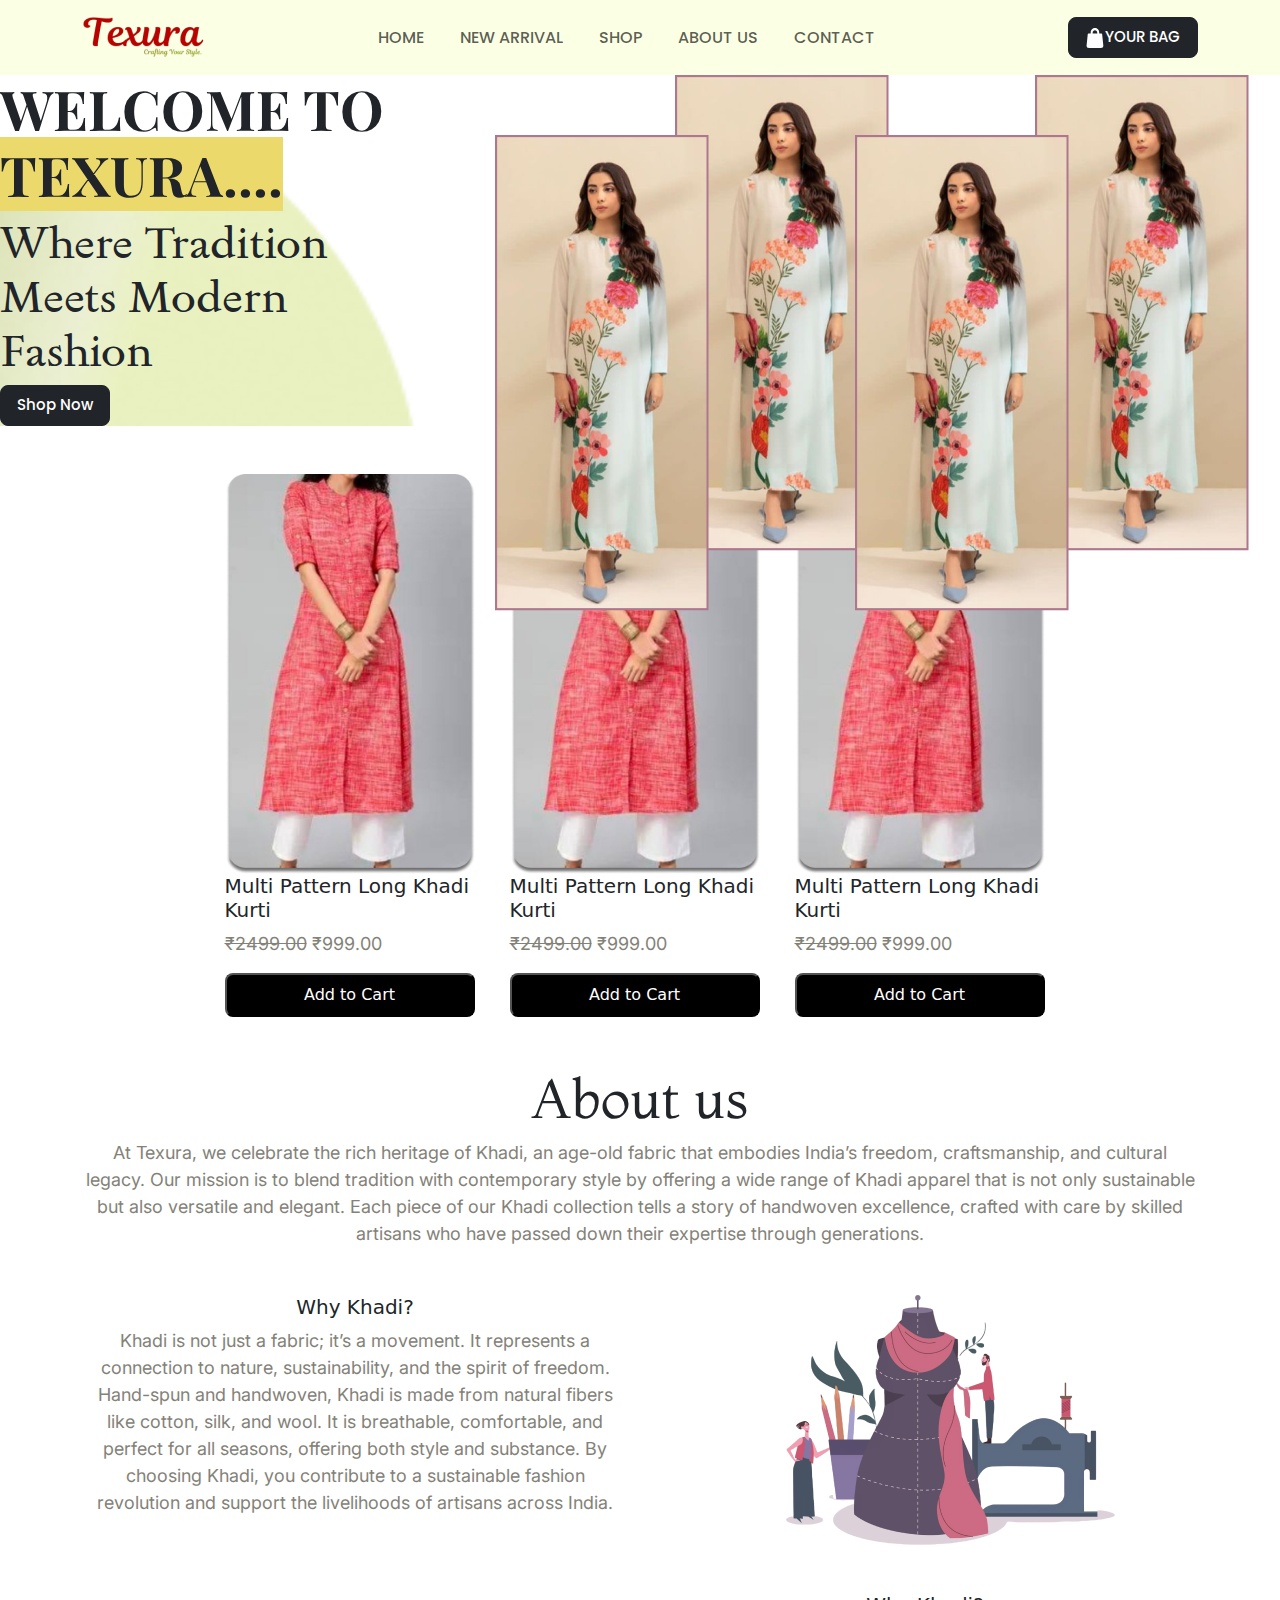
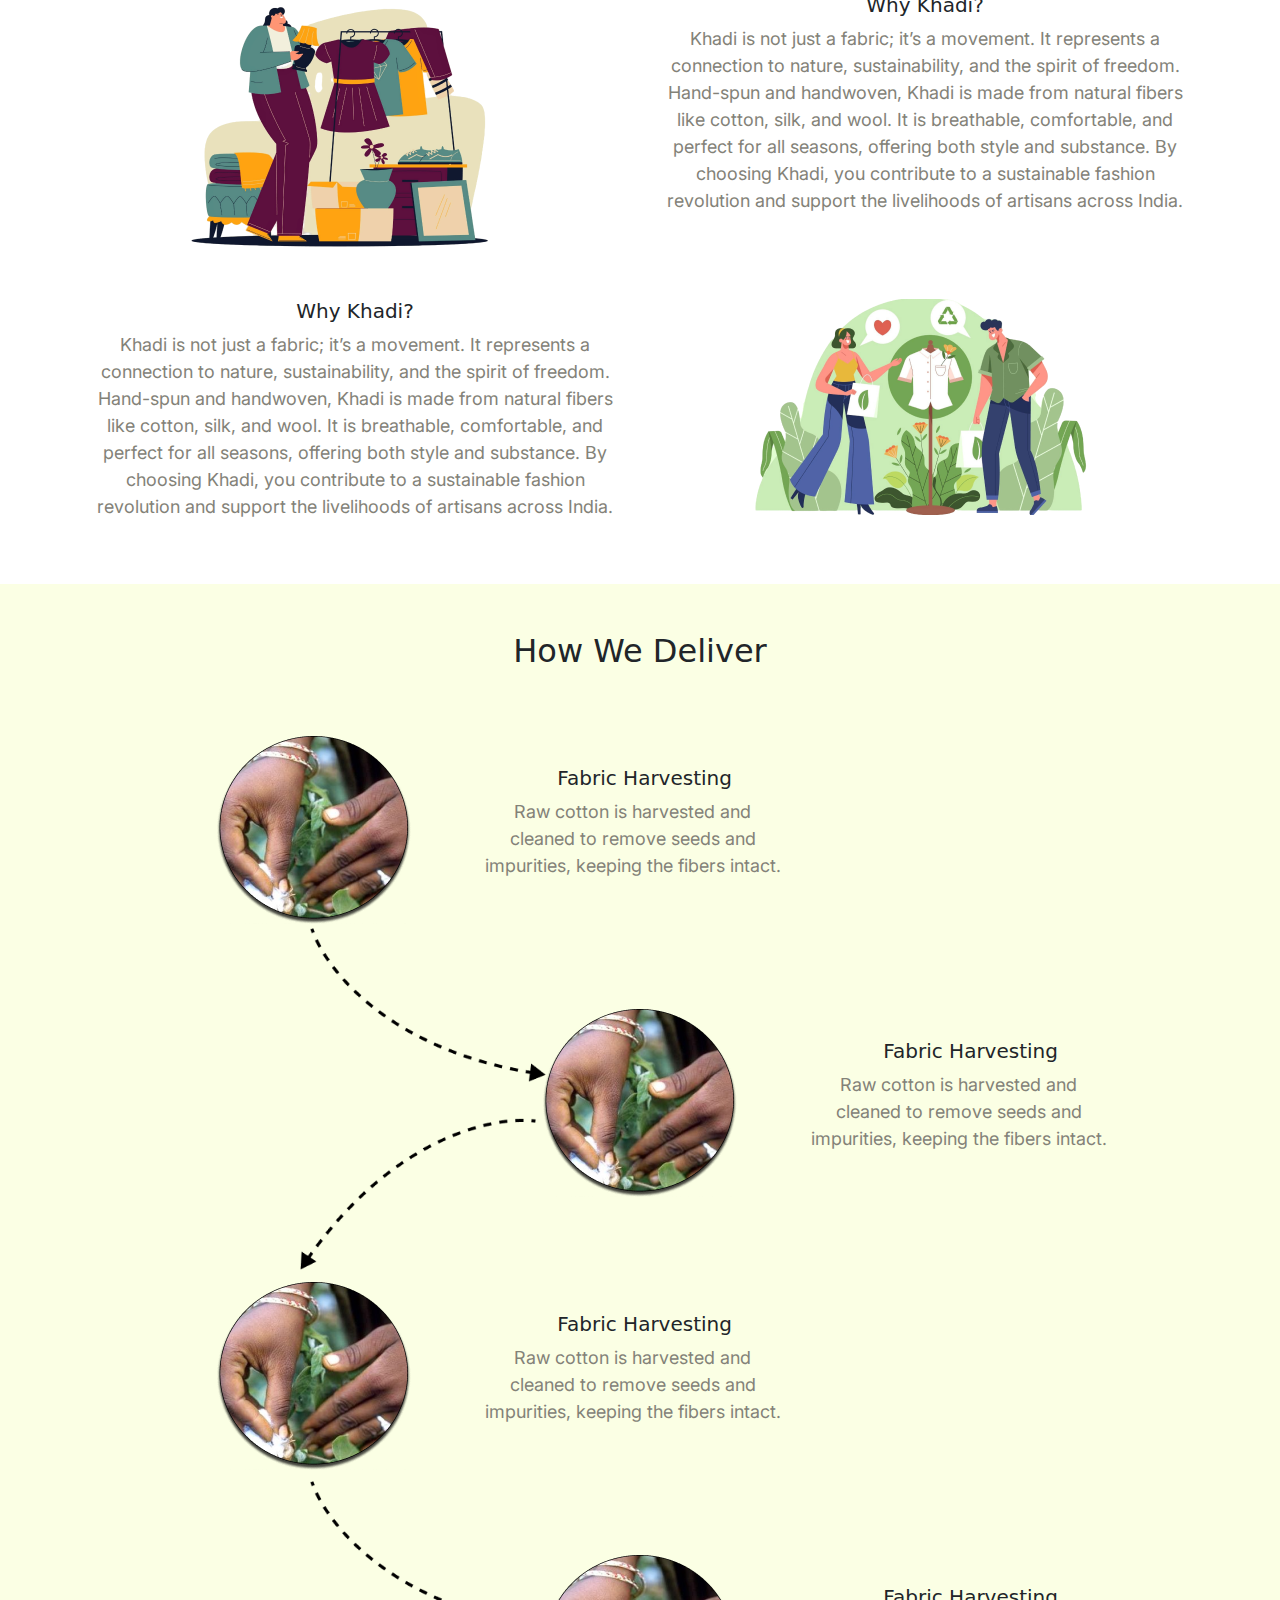
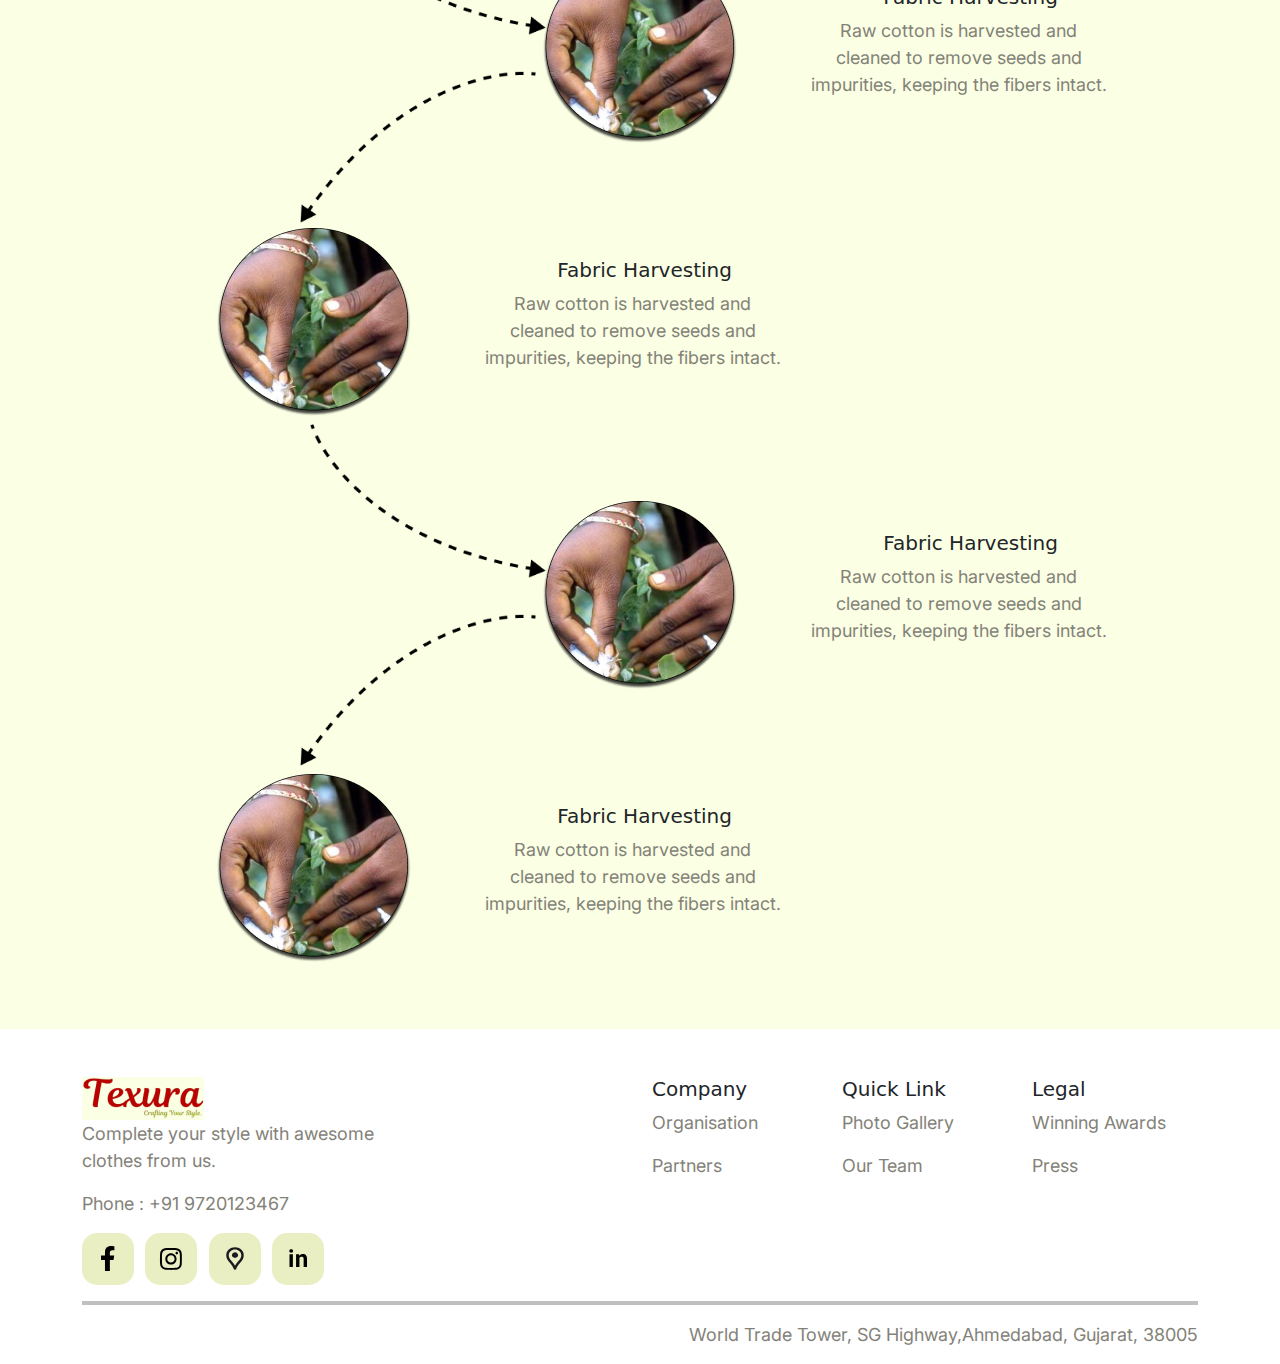
==== index.html @ 541ff69c "frontend design complete not responsive" ====
<!DOCTYPE html>
<html lang="en">
<head>
    <meta charset="UTF-8">
    <meta name="viewport" content="width=x, initial-scale=1.0">
    <title>Texura</title>
    
    <link href="https://cdn.jsdelivr.net/npm/bootstrap@5.3.3/dist/css/bootstrap.min.css" rel="stylesheet" integrity="sha384-QWTKZyjpPEjISv5WaRU9OFeRpok6YctnYmDr5pNlyT2bRjXh0JMhjY6hW+ALEwIH" crossorigin="anonymous">
    <link rel="stylesheet" href="css/style.css">
</head>
<body>
    <!-- Header -->
<div class="banner">
    <nav class="navbar navbar-expand-lg py-3">
        <div class="container">
          <a href="/">
            <img src="img/logo.png"/>
            </a>
          <button class="navbar-toggler" type="button" data-bs-toggle="collapse" data-bs-target="#navbarSupportedContent" aria-controls="navbarSupportedContent" aria-expanded="false" aria-label="Toggle navigation">
            <span class="navbar-toggler-icon"></span>
          </button>
          <div class="collapse navbar-collapse" id="navbarSupportedContent">
            <ul class="navbar-nav ms-auto">
              <li class="nav-item">
                <a class="nav-link rounded-5" aria-current="page" href="homepage.html">HOME</a>
              </li>
              <li class="nav-item">
                  <a class="nav-link " aria-current="page" href="newArrival.html">NEW ARRIVAL</a></li>
              <li class="nav-item">
                <a class="nav-link " aria-current="page" href="shop.html">SHOP</a></li>
                <li class="nav-item">
                    <a class="nav-link " aria-current="page" href="#about_html">ABOUT US</a>
                  </li>
                  <li class="nav-item">
                    <a class="nav-link" aria-current="page" href="#contact__section">CONTACT</a>
                  </li>
                  
            </ul> 
            <ul class="navbar-nav ms-auto mb-2 mb-lg-0"> 
                  <a type="button" class="btn btn-lg btn-dark" href="cart.html"> <svg width="20" height="20" viewBox="0 0 31 36" fill="none" xmlns="http://www.w3.org/2000/svg">
                      <path fill-rule="evenodd" clip-rule="evenodd" d="M12.4878 5.17515C13.2614 4.33124 14.3106 3.85714 15.4047 3.85714C16.4987 3.85714 17.5479 4.33124 18.3215 5.17515C19.0951 6.01907 19.5297 7.16367 19.5297 8.35714V10.0616H11.2797V8.35714C11.2797 7.16367 11.7143 6.01907 12.4878 5.17515ZM7.74395 10.0616V8.35714C7.74395 6.1407 8.55106 4.01503 9.98772 2.44775C11.4244 0.880483 13.3729 0 15.4047 0C17.4364 0 19.3849 0.880483 20.8216 2.44775C22.2583 4.01503 23.0654 6.1407 23.0654 8.35714V10.0616H27.1904C27.7908 10.0616 28.2952 10.5539 28.3617 11.2048L30.3584 30.735C30.3638 30.7877 30.3712 30.8487 30.3792 30.9171C30.4291 31.3354 30.5116 32.0253 30.3841 32.6906C30.1147 34.0964 29.1322 35.2504 27.8551 35.6377C27.2791 35.8123 26.624 35.7927 26.2252 35.7807C26.1417 35.7781 26.0696 35.7758 26.0119 35.7758H4.79752C4.73961 35.7758 4.66748 35.7781 4.58418 35.7807C4.1853 35.7927 3.53037 35.8123 2.95412 35.6377C1.67719 35.2504 0.694517 34.0966 0.425166 32.6906C0.297715 32.0253 0.380097 31.3354 0.430045 30.9171C0.438201 30.8487 0.445508 30.7877 0.450882 30.735L2.44764 11.2048C2.51418 10.5539 3.01859 10.0616 3.61895 10.0616H7.74395Z" fill="white"/>
                      </svg>YOUR BAG</a></ul>         
          </div>
         
        </div>
      </nav>

     <!-- Homepage -->
      <div class="">
       <div class="row">
        <div class="col-4 circle">
            <h1><span class=""><span class="span1">WELCOME </span> TO</span>
                <span class="span2">TEXURA....</span></h1>   
            <h3>Where Tradition Meets Modern Fashion</h3> 
            <a type="button" class="btn btn-lg btn-dark" href="">Shop Now</a>
            </div>
            <div class="col-7">
                <div class="position-relative home">
                    <div class="position-absolute image1">
                        <img src="img/home.png">
                    </div>
                    <div class="position-absolute image2">
                        <img src="img/home.png">
                    </div>
                    <div class="position-absolute image3">
                        <img src="img/home.png">
        
                    </div>
                    <div class="position-absolute image4">
                        <img src="img/home.png">
                    </div>
                </div>

            </div>
       </div>
            
       
       
      </div>


<!-- carousel -->
<div class="container mt-5">
    <div class="row justify-content-center">
        <div class="col-3">
            <img class="product_image" src="img/Rectangle 20.png">
            <h5>Multi Pattern Long Khadi Kurti</h5>
            <p><del>₹2499.00</del>  ₹999.00</p>
            <button class="button rounded-3 py-2">Add to Cart</button>
        </div>
        <div class="col-3 ">
            <img class="product_image" src="img/Rectangle 20.png">
            <h5>Multi Pattern Long Khadi Kurti</h5>
            <p><del>₹2499.00</del>  ₹999.00</p>
            <button class="button rounded-3 py-2">Add to Cart</button>
        </div>
        <div class="col-3">
            <img class="product_image" src="img/Rectangle 20.png">
            <h5>Multi Pattern Long Khadi Kurti</h5>
            <p><del>₹2499.00</del>  ₹999.00</p>
            <button class="button rounded-3 py-2">Add to Cart</button>
        </div>
    </div>
</div>
<!-- About us -->
<div class="container mt-5" id="about_html">
  <div class="about">
   <h2 class="text-center">About us</h2>
   <p class="text-center">At Texura, we celebrate the rich heritage of Khadi, an age-old fabric that embodies India’s freedom, craftsmanship, and cultural legacy. Our mission is to blend tradition with contemporary style by offering a wide range of Khadi apparel that is not only sustainable but also versatile and elegant. Each piece of our Khadi collection tells a story of handwoven excellence, crafted with care by skilled artisans who have passed down their expertise through generations.</p>
  </div>
  <div class="row mt-5">
   <div class="col-6">
     <h5 class="text-center">Why Khadi?</h5>
     <p class="text-center">Khadi is not just a fabric; it’s a movement. It represents a connection to nature, sustainability, and the spirit of freedom. Hand-spun and handwoven, Khadi is made from natural fibers like cotton, silk, and wool. It is breathable, comfortable, and perfect for all seasons, offering both style and substance. By choosing Khadi, you contribute to a sustainable fashion revolution and support the livelihoods of artisans across India.</p>
   </div>
   <div class="col-6 text-center">
     <img src="img/why_khadi.png">
   </div>
  </div>
  <div class="row mt-5">
   <div class="col-6 text-center">
     <img src="img/our_fabrics.png">
   </div>
   <div class="col-6">
     <h5 class="text-center">Why Khadi?</h5>
     <p class="text-center">Khadi is not just a fabric; it’s a movement. It represents a connection to nature, sustainability, and the spirit of freedom. Hand-spun and handwoven, Khadi is made from natural fibers like cotton, silk, and wool. It is breathable, comfortable, and perfect for all seasons, offering both style and substance. By choosing Khadi, you contribute to a sustainable fashion revolution and support the livelihoods of artisans across India.</p>
   </div>
  </div>
  <div class="row mt-5">
   <div class="col-6">
     <h5 class="text-center">Why Khadi?</h5>
     <p class="text-center">Khadi is not just a fabric; it’s a movement. It represents a connection to nature, sustainability, and the spirit of freedom. Hand-spun and handwoven, Khadi is made from natural fibers like cotton, silk, and wool. It is breathable, comfortable, and perfect for all seasons, offering both style and substance. By choosing Khadi, you contribute to a sustainable fashion revolution and support the livelihoods of artisans across India.</p>
   </div>
   <div class="col-6 text-center">
     <img src="img/commitment.png">
   </div>
  </div>
</div>

<!-- How We Deliver -->
 <div class=" mt-5 text-center deliver">
    <h2 class="text-center pt-5">How We Deliver</h2>
    <div class="">
    
    <div class="row justify-content-center mt-5 position-relative arrow">
      <img src="img/arrow1.png" class="position-absolute arrow1">
      <img src="img/arrow2.png" class="position-absolute arrow2">

        <div class="col-4 align-content-center text-end">
            <img src="img/harvesting.png">
        </div>
        <div class="col-8 align-content-center">
            <div class="p-5 fabric">
            <h5>Fabric Harvesting</h5>
            <p>Raw cotton is harvested and cleaned to remove seeds and impurities, keeping the fibers intact.</p>
        </div>
        </div>
    </div>
    <div class="row justify-content-center  mt-5 position-relative weaving_arrow">
      <img src="img/arrow1.png" class="position-absolute arrow3">
      <img src="img/arrow2.png" class="position-absolute arrow4">
        <div class="col-7 text-end align-content-center">
            <img src="img/harvesting.png">
        </div>
        <div class="col-5 align-content-center">
            <div class="p-5 fabric">
                <h5>Fabric Harvesting</h5>
                <p>Raw cotton is harvested and cleaned to remove seeds and impurities, keeping the fibers intact.</p>
            </div>
        </div>
    </div>
    <div class="row justify-content-center  mt-5 position-relative arrow tailoring">
      <img src="img/arrow1.png" class="position-absolute arrow5">
      <img src="img/arrow2.png" class="position-absolute arrow6">
        <div class="col-4 align-content-center text-end">
            <img src="img/harvesting.png">
        </div>
        <div class="col-8 align-content-center">
            <div class="p-5 fabric">
                <h5>Fabric Harvesting</h5>
                <p>Raw cotton is harvested and cleaned to remove seeds and impurities, keeping the fibers intact.</p>
            </div>
        </div>
    </div> 
    <div class="row justify-content-center  mt-5">
        <div class="col-7 text-end align-content-center">
            <img src="img/harvesting.png">
        </div>
        <div class="col-5 align-content-center">
            <div class="p-5 fabric">
                <h5>Fabric Harvesting</h5>
                <p>Raw cotton is harvested and cleaned to remove seeds and impurities, keeping the fibers intact.</p>
            </div>
        </div>
    </div>
    <div class="row justify-content-center  mt-5">
        <div class="col-4 align-content-center text-end">
            <img src="img/harvesting.png">
        </div>
        <div class="col-8 align-content-center">
            <div class="p-5 fabric">
                <h5>Fabric Harvesting</h5>
                <p>Raw cotton is harvested and cleaned to remove seeds and impurities, keeping the fibers intact.</p>
            </div>
        </div>
    </div>
    <div class="row justify-content-center  mt-5">
        <div class="col-7 text-end align-content-center">
            <img src="img/harvesting.png">
        </div>
        <div class="col-5 align-content-center">
            <div class="p-5 fabric">
                <h5>Fabric Harvesting</h5>
                <p>Raw cotton is harvested and cleaned to remove seeds and impurities, keeping the fibers intact.</p>
            </div>
        </div>
    </div>
    <div class="row justify-content-center  mt-5 pb-5">
        <div class="col-4 align-content-center text-end">
            <img src="img/harvesting.png">
        </div>
        <div class="col-8 align-content-center">
            <div class="p-5 fabric">
                <h5>Fabric Harvesting</h5>
                <p>Raw cotton is harvested and cleaned to remove seeds and impurities, keeping the fibers intact.</p>
            </div>
        </div>
    </div>
    </div>
 </div>

 <!-- footer -->
  <div class="container mt-5" id="contact__section">
    <div class="row">
        <div class="col-4">
            <img src="img/logo.png">
            <p>Complete your style with awesome clothes from us.</p>
            <p>Phone : +91 9720123467</p>
            <div class="row">
                <div class="col-2 social">
                  <svg width="52" height="52" viewBox="0 0 52 52" fill="none" xmlns="http://www.w3.org/2000/svg">
                    <rect width="52" height="52" rx="15" fill="#E9EFC3"/>
                    <path d="M31.5122 27.0625L32.2065 22.5381H27.8652V19.6021C27.8652 18.3643 28.4717 17.1577 30.416 17.1577H32.3896V13.3057C32.3896 13.3057 30.5986 13 28.8862 13C25.311 13 22.9741 15.167 22.9741 19.0898V22.5381H19V27.0625H22.9741V38H27.8652V27.0625H31.5122Z" fill="black"/>
                    </svg>
                    
                </div>
                <div class="col-2 social">
                  <svg width="52" height="52" viewBox="0 0 52 52" fill="none" xmlns="http://www.w3.org/2000/svg">
                    <rect width="52" height="52" rx="15" fill="#E9EFC3"/>
                    <path d="M25.946 20.3308C22.8406 20.3308 20.3357 22.8357 20.3357 25.9412C20.3357 29.0466 22.8406 31.5515 25.946 31.5515C29.0515 31.5515 31.5564 29.0466 31.5564 25.9412C31.5564 22.8357 29.0515 20.3308 25.946 20.3308ZM25.946 29.5886C23.9392 29.5886 22.2986 27.9529 22.2986 25.9412C22.2986 23.9294 23.9343 22.2937 25.946 22.2937C27.9578 22.2937 29.5935 23.9294 29.5935 25.9412C29.5935 27.9529 27.9529 29.5886 25.946 29.5886ZM33.0945 20.1013C33.0945 20.8289 32.5085 21.4099 31.7859 21.4099C31.0584 21.4099 30.4773 20.824 30.4773 20.1013C30.4773 19.3787 31.0632 18.7927 31.7859 18.7927C32.5085 18.7927 33.0945 19.3787 33.0945 20.1013ZM36.8103 21.4294C36.7273 19.6765 36.3269 18.1238 35.0427 16.8445C33.7634 15.5652 32.2107 15.1648 30.4578 15.0769C28.6511 14.9744 23.2361 14.9744 21.4294 15.0769C19.6814 15.1599 18.1287 15.5603 16.8445 16.8396C15.5603 18.1189 15.1648 19.6716 15.0769 21.4246C14.9744 23.2312 14.9744 28.6462 15.0769 30.4529C15.1599 32.2058 15.5603 33.7585 16.8445 35.0378C18.1287 36.3171 19.6765 36.7175 21.4294 36.8054C23.2361 36.908 28.6511 36.908 30.4578 36.8054C32.2107 36.7224 33.7634 36.322 35.0427 35.0378C36.322 33.7585 36.7224 32.2058 36.8103 30.4529C36.9128 28.6462 36.9128 23.2361 36.8103 21.4294ZM34.4763 32.3914C34.0955 33.3484 33.3582 34.0857 32.3962 34.4714C30.9558 35.0427 27.5378 34.9109 25.946 34.9109C24.3542 34.9109 20.9314 35.0378 19.4958 34.4714C18.5388 34.0906 17.8015 33.3533 17.4158 32.3914C16.8445 30.9509 16.9763 27.533 16.9763 25.9412C16.9763 24.3494 16.8494 20.9265 17.4158 19.491C17.7966 18.5339 18.5339 17.7966 19.4958 17.4109C20.9363 16.8396 24.3542 16.9714 25.946 16.9714C27.5378 16.9714 30.9607 16.8445 32.3962 17.4109C33.3533 17.7917 34.0906 18.5291 34.4763 19.491C35.0476 20.9314 34.9158 24.3494 34.9158 25.9412C34.9158 27.533 35.0476 30.9558 34.4763 32.3914Z" fill="black"/>
                    </svg>
                    
                </div>
                <div class="col-2 social">
                  <svg width="52" height="52" viewBox="0 0 52 52" fill="none" xmlns="http://www.w3.org/2000/svg">
                    <rect width="52" height="52" rx="15" fill="#E9EFC3"/>
                    <path d="M26 36.75C25.7083 36.75 25.4583 36.675 25.25 36.525C25.0417 36.375 24.8854 36.1781 24.7813 35.9344C24.3854 34.8844 23.8854 33.9 23.2813 32.9812C22.6979 32.0625 21.875 30.9844 20.8125 29.7469C19.75 28.5094 18.8854 27.3281 18.2188 26.2031C17.5729 25.0781 17.25 23.7187 17.25 22.125C17.25 19.9312 18.0938 18.075 19.7813 16.5562C21.4896 15.0187 23.5625 14.25 26 14.25C28.4375 14.25 30.5 15.0187 32.1875 16.5562C33.8958 18.075 34.75 19.9312 34.75 22.125C34.75 23.8312 34.3854 25.2562 33.6562 26.4C32.9479 27.525 32.125 28.6406 31.1875 29.7469C30.0625 31.0969 29.2083 32.2219 28.625 33.1219C28.0625 34.0031 27.5938 34.9406 27.2188 35.9344C27.1146 36.1969 26.9479 36.4031 26.7188 36.5531C26.5104 36.6844 26.2708 36.75 26 36.75ZM26 32.7281C26.3542 32.0906 26.75 31.4625 27.1875 30.8438C27.6458 30.225 28.3125 29.4 29.1875 28.3687C30.0833 27.3187 30.8125 26.3531 31.375 25.4719C31.9583 24.5719 32.25 23.4562 32.25 22.125C32.25 20.5687 31.6354 19.2469 30.4063 18.1594C29.1979 17.0531 27.7292 16.5 26 16.5C24.2708 16.5 22.7917 17.0531 21.5625 18.1594C20.3542 19.2469 19.75 20.5687 19.75 22.125C19.75 23.4562 20.0313 24.5719 20.5938 25.4719C21.1771 26.3531 21.9167 27.3187 22.8125 28.3687C23.6875 29.4 24.3438 30.225 24.7813 30.8438C25.2396 31.4625 25.6458 32.0906 26 32.7281ZM26 24.9375C26.875 24.9375 27.6146 24.6656 28.2187 24.1219C28.8229 23.5781 29.125 22.9125 29.125 22.125C29.125 21.3375 28.8229 20.6719 28.2187 20.1281C27.6146 19.5844 26.875 19.3125 26 19.3125C25.125 19.3125 24.3854 19.5844 23.7813 20.1281C23.1771 20.6719 22.875 21.3375 22.875 22.125C22.875 22.9125 23.1771 23.5781 23.7813 24.1219C24.3854 24.6656 25.125 24.9375 26 24.9375Z" fill="#1D1B20"/>
                    </svg>                    
                </div>
                <div class="col-2 social">
                  <svg width="52" height="52" viewBox="0 0 52 52" fill="none" xmlns="http://www.w3.org/2000/svg">
                    <rect width="52" height="52" rx="15" fill="#E9EFC3"/>
                    <path d="M20.875 21.3203V34H17.4883V21.3203H20.875ZM17.2773 18.0156C17.2773 17.5234 17.4492 17.1172 17.793 16.7969C18.1367 16.4766 18.5977 16.3164 19.1758 16.3164C19.7461 16.3164 20.2031 16.4766 20.5469 16.7969C20.8984 17.1172 21.0742 17.5234 21.0742 18.0156C21.0742 18.5078 20.8984 18.9141 20.5469 19.2344C20.2031 19.5547 19.7461 19.7148 19.1758 19.7148C18.5977 19.7148 18.1367 19.5547 17.793 19.2344C17.4492 18.9141 17.2773 18.5078 17.2773 18.0156ZM27.4488 24.0273V34H24.0738V21.3203H27.2378L27.4488 24.0273ZM26.9566 27.2148H26.0425C26.0425 26.2773 26.1636 25.4336 26.4058 24.6836C26.648 23.9258 26.9878 23.2812 27.4253 22.75C27.8628 22.2109 28.3823 21.8008 28.9839 21.5195C29.5933 21.2305 30.273 21.0859 31.023 21.0859C31.6167 21.0859 32.1597 21.1719 32.6519 21.3438C33.1441 21.5156 33.5659 21.7891 33.9175 22.1641C34.2769 22.5391 34.5503 23.0352 34.7378 23.6523C34.9331 24.2695 35.0308 25.0234 35.0308 25.9141V34H31.6323V25.9023C31.6323 25.3398 31.5542 24.9023 31.398 24.5898C31.2417 24.2773 31.0113 24.0586 30.7066 23.9336C30.4097 23.8008 30.0425 23.7344 29.605 23.7344C29.1519 23.7344 28.7573 23.8242 28.4214 24.0039C28.0933 24.1836 27.8198 24.4336 27.6011 24.7539C27.3902 25.0664 27.23 25.4336 27.1206 25.8555C27.0113 26.2773 26.9566 26.7305 26.9566 27.2148Z" fill="black"/>
                    </svg>
                </div>
            </div>

        </div>
        <div class="col-8">
            <div class="row justify-content-end">
                <div class="col-3">
                    <h5>Company</h5>
                    <a href="#" class="text-decoration-none">
                      <p>Organisation</p></a>
                    <a href="" class="text-decoration-none">
                      <p>Partners</p></a>
                </div>
                <div class="col-3">
                    <h5>Quick Link</h5>
                    <a href="" class="text-decoration-none">
                    <p>Photo Gallery</p>
                  </a>
                  <a href="" class="text-decoration-none">
                    <p>Our Team</p>
                    </a>
                </div>
                <div class="col-3">
                    <h5>Legal</h5>
                    <a href="" class="text-decoration-none">
                    <p>Winning Awards</p>
                    </a>
                    <a href="" class="text-decoration-none">
                    <p>Press</p>
                    </a>
                </div>                 
                  </div>
            </div>
        </div>
        <hr class="line">
        <p class="text-end">World Trade Tower, SG Highway,Ahmedabad, Gujarat, 38005

        </p>
    </div>
 
  </div>





   
   
    <script src="https://cdn.jsdelivr.net/npm/bootstrap@5.3.3/dist/js/bootstrap.bundle.min.js" integrity="sha384-YvpcrYf0tY3lHB60NNkmXc5s9fDVZLESaAA55NDzOxhy9GkcIdslK1eN7N6jIeHz" crossorigin="anonymous"></script>
</body>
</html>
---- css/style.css ----
/* fonts */
@import url('https://fonts.googleapis.com/css2?family=Poppins:ital,wght@0,100;0,200;0,300;0,400;0,500;0,600;0,700;0,800;0,900;1,100;1,200;1,300;1,400;1,500;1,600;1,700;1,800;1,900&display=swap');
@import url('https://fonts.googleapis.com/css2?family=Inter:ital,opsz,wght@0,14..32,100..900;1,14..32,100..900&display=swap');
@import url('https://fonts.googleapis.com/css2?family=Playfair+Display:ital,wght@0,400..900;1,400..900&display=swap');
@import url('https://fonts.googleapis.com/css2?family=Sedan:ital@0;1&display=swap');
@import url('https://fonts.googleapis.com/css2?family=Montaga&display=swap');

/* Body */
body{
    overflow-x: hidden;
}
.background{
    height: 100vh;
    background-color: #FBFFE4;
}

/* headings */
h1{
    font-family: "Playfair Display", serif;
    font-weight: 700;
    font-size: 50px;
    width: 350px;
}
h3{
    font-family: "Sedan", serif;
    font-weight: 400;
    font-style: normal;
    font-size: 40px;
    width: 300px;
}


.btn{
    font-family: "Poppins", serif;
    font-weight: 500;
    font-style: normal;
    font-size: 15px;
}

/* Navbar */
.navbar{
    background-color: #FBFFE4;
}
 
.texura{
    margin-top: 100px;
    margin-left: 20px;
}
.nav-item{
    font-family: "Poppins", serif;
    font-weight: 500;
    font-style: normal;
    font-size: 16px;
    margin-right: 20px;
}

/* banner */
.product{
    width: auto;
    height: 500px;
    background-color: rgb(196, 180, 180);
}
h1{
    font-family: "Playfair Display", serif;
    font-optical-sizing: auto;
    font-weight: 700;
    font-style: normal;
    font-size: 55px;
    width: 400px;
  }
h3{
    font-family: "Sedan", serif;
    font-weight: 400;
    font-style: normal;
    font-size: 45px;
    width: 350px;
}
.span1{
background-color: white;
}
.span2{
background-color: #EBD96B;
}
.circle{
background-image: url('../img/circle.png');
background-repeat: no-repeat;
background-size: cover;
}

.home .image1{
    left:240px;

}
.home .image2{
    left: 60px;
    top: 60px;
    
}
.home .image3{
    left: 600px;
}
.home .image4{
    left: 420px;
    top: 60px;
}

.fashion{
    background-color: #FBFFE4;
    height: 100vh;
    padding-top: 30px;


    
}




/* carousel */
.product_image{
    width: 250px;
    height: 400px;
}
.button{
    width: 250px;
    color: white;
    background-color: black;

}

/* About us */
/* .about h3{

} */
p{
    font-family: "Inter", serif;
    font-optical-sizing: auto;
    font-weight: 400;
    font-style: normal;
    font-size: 18px;
    color: #838278;
}
.about h2{
    font-family: "Montaga", serif;
    font-weight: 400;
    font-style: normal;
    font-size: 55px;
}

/* How We Deliver */
.fabric{
    /* height: 174px; */
    /* text-align: center; */
    /* height: 250px; */
    /* background-color: red; */
    width: 420px;
    background-image: url('../img/bg.png');
    background-repeat: no-repeat;
    background-size: cover;
}
.fabric p{
    width: 300px;
}
.arrow .arrow1{
    width: 260px;
    left: 310px;
    top: 210px;
}
.arrow .arrow2{
    width: 260px;
    left: 300px;
    top: 400px;
}
.weaving_arrow .arrow3{
    width: 260px;
    left: 310px;
    top: 490px;
}
.weaving_arrow .arrow4{
    width: 260px;
    left: 300px;
    top: 680px;
}
.tailoring .arrow5{
    width: 260px;
    left: 310px;
    top: 760px;
}
.tailoring .arrow6{
    width: 260px;
    left: 300px;
    top: 950px;
}


.deliver{
    background-color:#FBFFE4 ;
}


/* footer */
.line{
    border: 2px solid rgb(0, 0, 0);
  
}
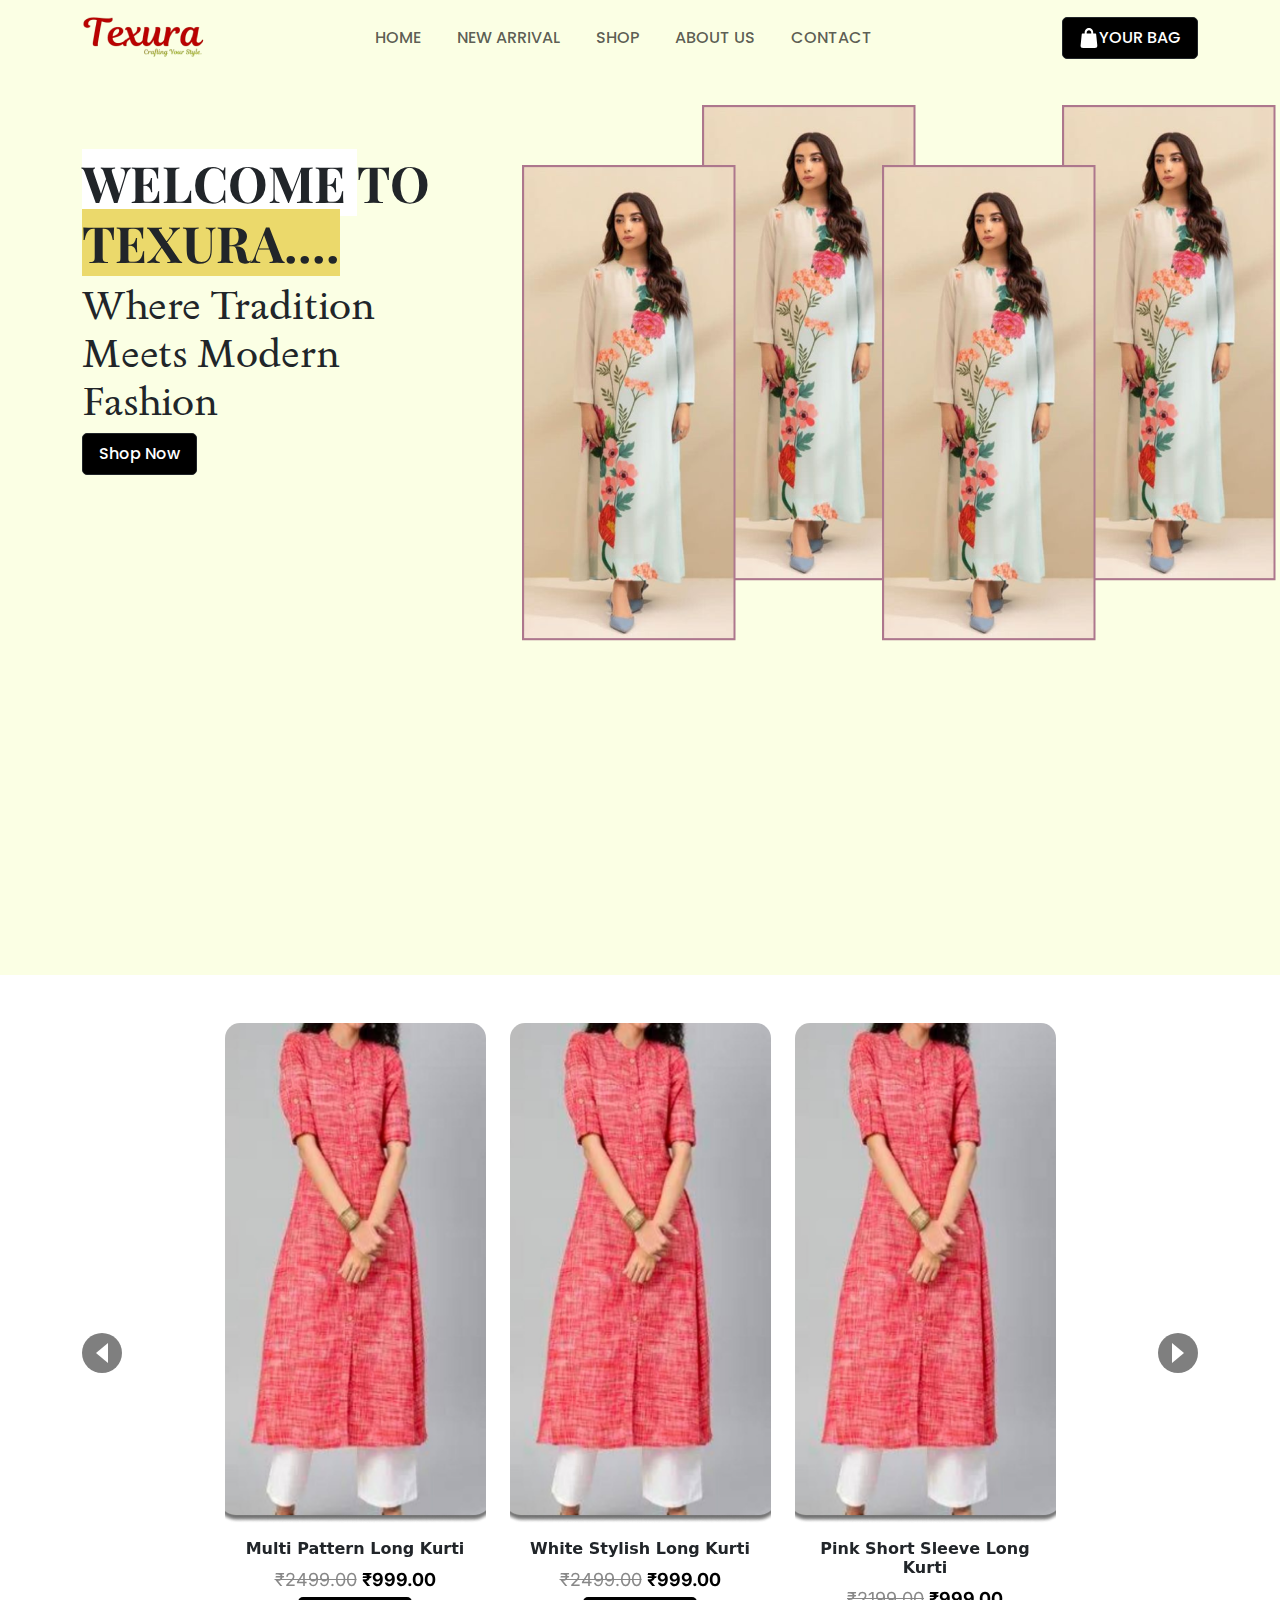
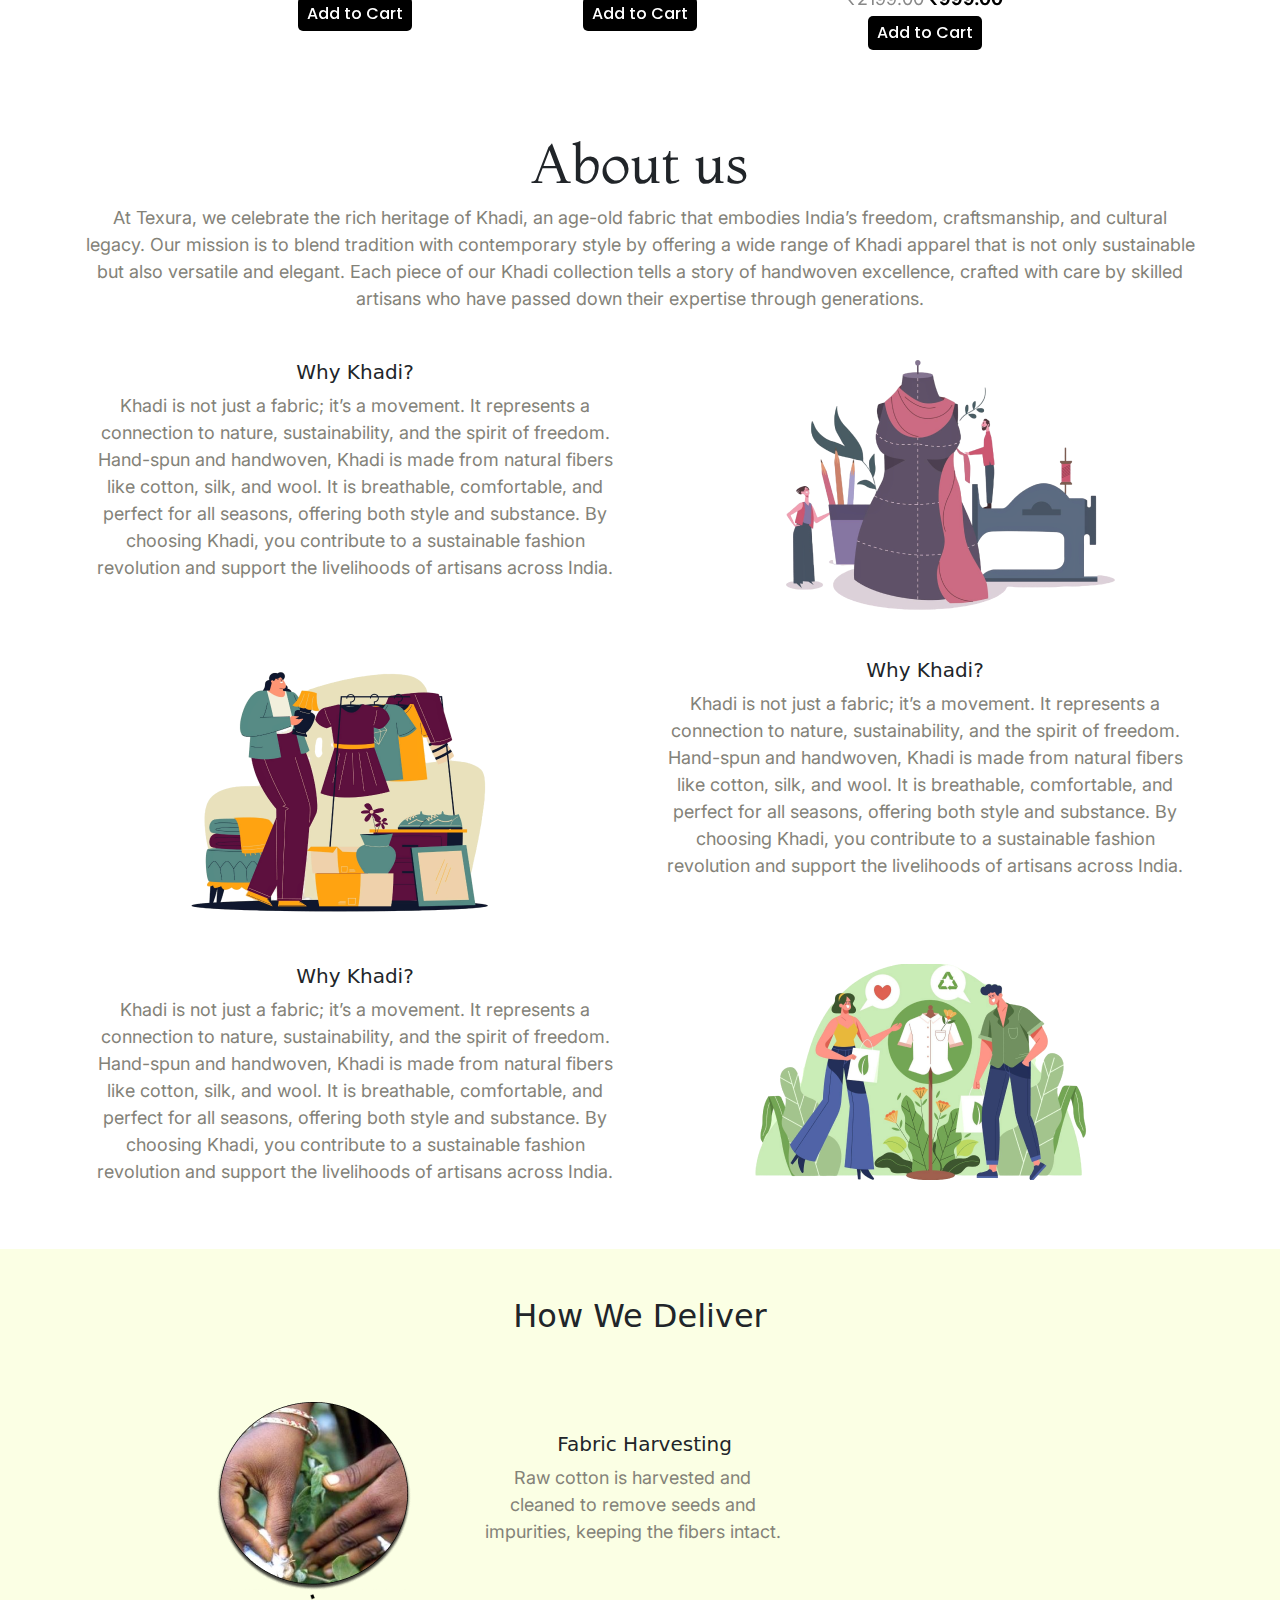
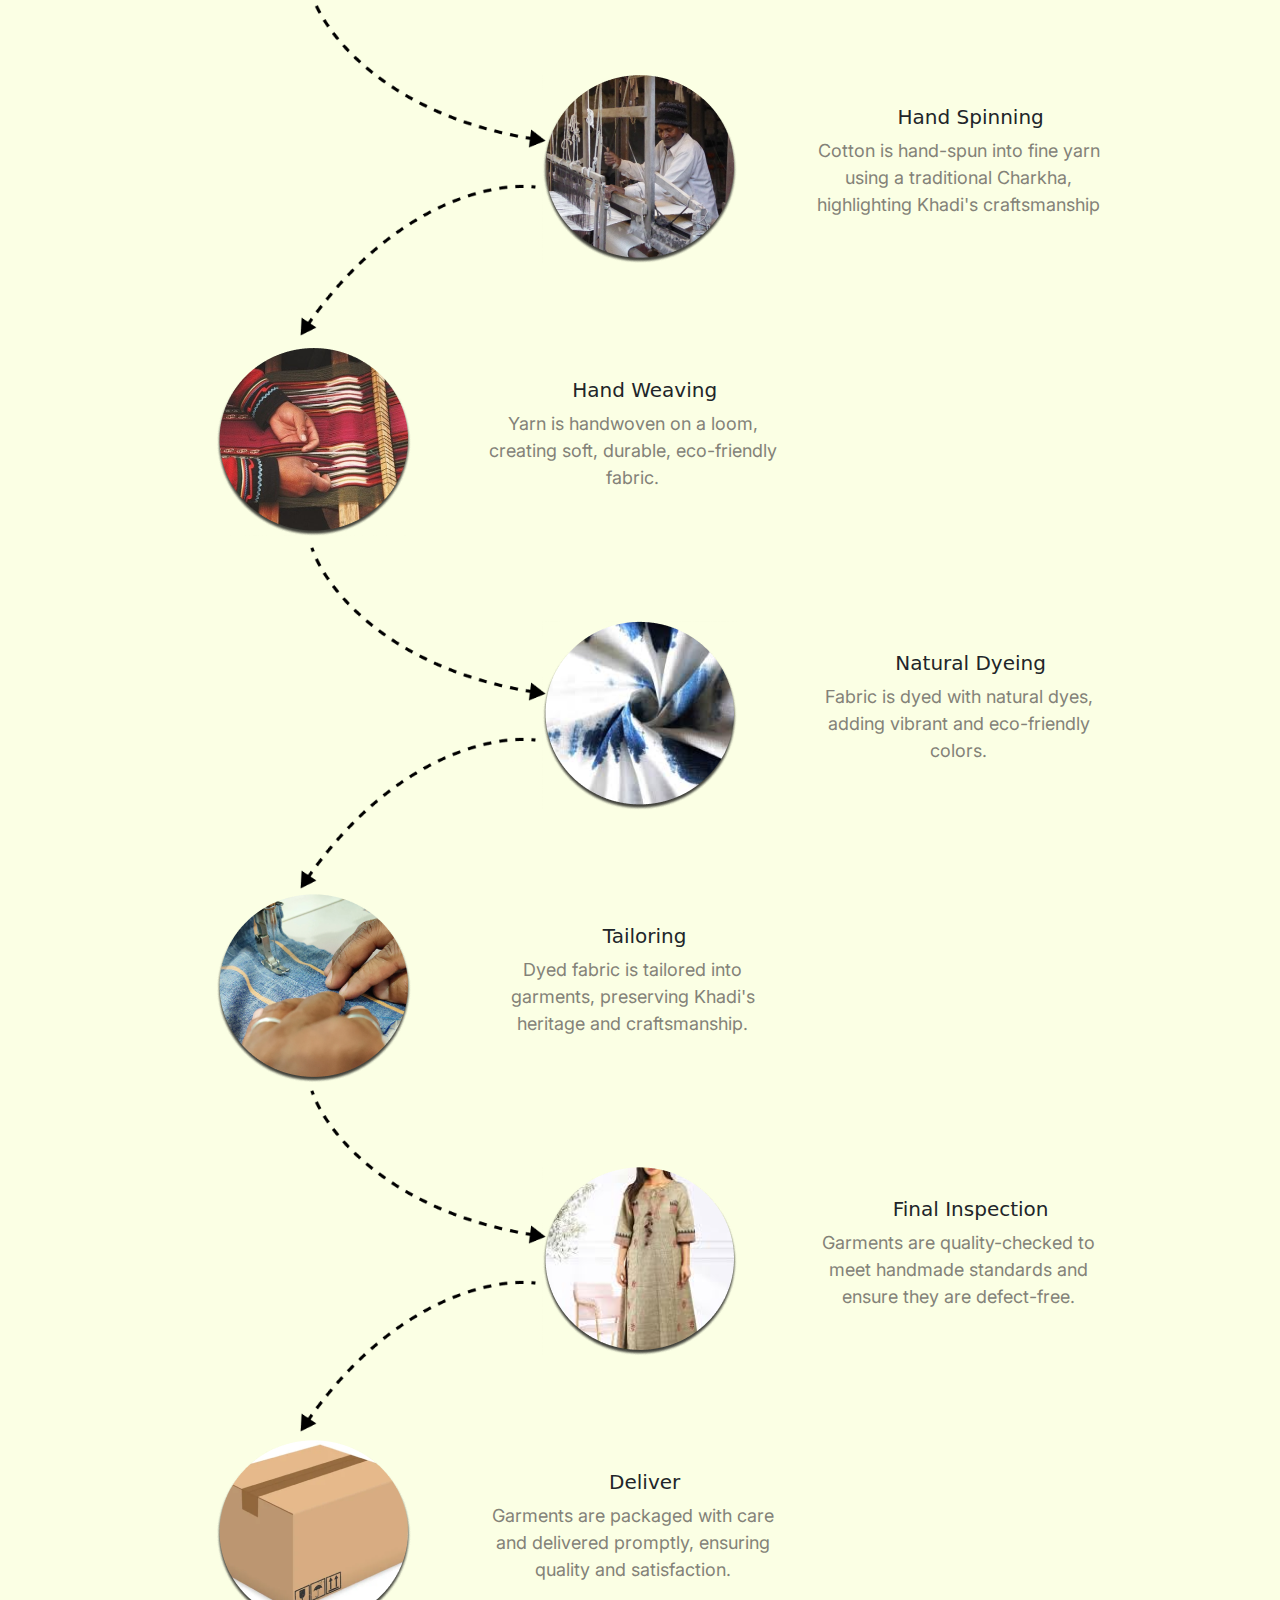
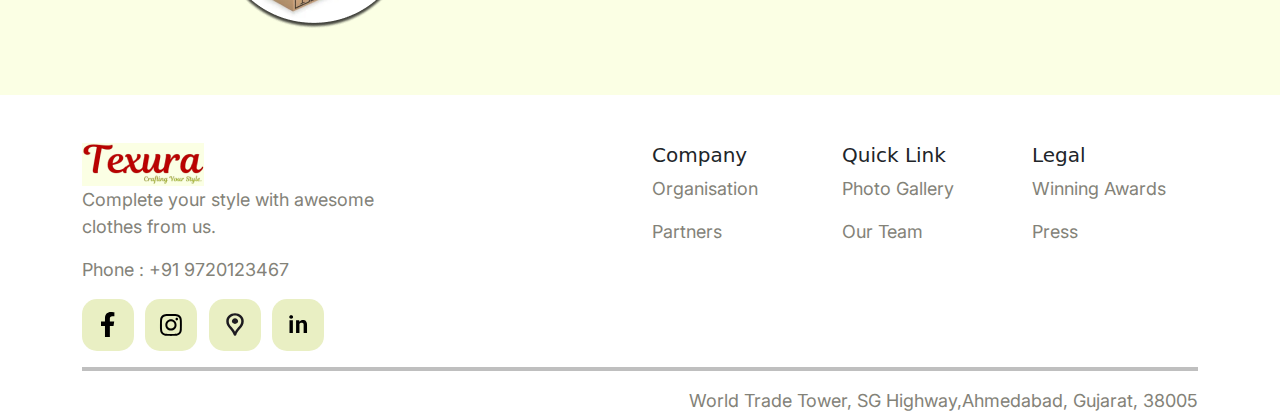
==== commit cd5c4196: "first commit" ====
--- a/index.html
+++ b/index.html
@@ -7,6 +7,86 @@
     
     <link href="https://cdn.jsdelivr.net/npm/bootstrap@5.3.3/dist/css/bootstrap.min.css" rel="stylesheet" integrity="sha384-QWTKZyjpPEjISv5WaRU9OFeRpok6YctnYmDr5pNlyT2bRjXh0JMhjY6hW+ALEwIH" crossorigin="anonymous">
     <link rel="stylesheet" href="css/style.css">
+    <link rel="stylesheet" href="css/responsive.css">
+    <style>
+      .card {
+        border: none;
+        border-radius: 15px;
+        overflow: hidden;
+      }
+      .card img {
+          /* width: 300px; */
+        height: 500px;
+        object-fit: cover;
+      }
+      .carousel-control-prev,
+      .carousel-control-next {
+        background-color: #000;
+        border-radius: 50%;
+        width: 40px;
+        height: 40px;
+        top: 50%;
+        transform: translateY(-50%);
+      }
+      .carousel-control-prev-icon,
+      .carousel-control-next-icon {
+        display: none;
+      }
+      .carousel-control-prev::after,
+      .carousel-control-next::after {
+        content: '';
+        display: inline-block;
+        width: 0;
+        height: 0;
+        border-style: solid;
+      }
+      .carousel-control-prev::after {
+        border-width: 10px 12px 10px 0;
+        border-color: transparent #fff transparent transparent;
+      }
+      .carousel-control-next::after {
+        border-width: 10px 0 10px 12px;
+        border-color: transparent transparent transparent #fff;
+      }
+      .card-title {
+        font-size: 1rem;
+        font-weight: bold;
+      }
+      .price-old {
+        text-decoration: line-through;
+        color: #888;
+      }
+      .price-new {
+        color: #000;
+        font-weight: bold;
+      }
+      .btn {
+        background-color: #000;
+        color: #fff;
+        border-radius: 5px;
+      }
+  
+      @media (max-width: 767px) {
+        .card img {
+          height: 200px;
+        }
+        .carousel-control-prev,
+        .carousel-control-next {
+          width: 30px;
+          height: 30px;
+        }
+        .carousel-control-prev::after,
+        .carousel-control-next::after {
+          border-width: 8px;
+        }
+        .card-title {
+          font-size: 0.9rem;
+        }
+        .btn {
+          font-size: 0.8rem;
+        }
+      }
+    </style>
 </head>
 <body>
     <!-- Header -->
@@ -22,7 +102,7 @@
           <div class="collapse navbar-collapse" id="navbarSupportedContent">
             <ul class="navbar-nav ms-auto">
               <li class="nav-item">
-                <a class="nav-link rounded-5" aria-current="page" href="homepage.html">HOME</a>
+                <a class="nav-link rounded-5" aria-current="page" href="index.html">HOME</a>
               </li>
               <li class="nav-item">
                   <a class="nav-link " aria-current="page" href="newArrival.html">NEW ARRIVAL</a></li>
@@ -44,64 +124,194 @@
          
         </div>
       </nav>
+      </div>
 
      <!-- Homepage -->
-      <div class="">
-       <div class="row">
-        <div class="col-4 circle">
+      <div class="fashion">
+     <div class="container rounded-5">
+        <div class="row inner_banner">
+          <div class="col-12 col-md-4 mt-5 align-content-center ">
             <h1><span class=""><span class="span1">WELCOME </span> TO</span>
                 <span class="span2">TEXURA....</span></h1>   
             <h3>Where Tradition Meets Modern Fashion</h3> 
-            <a type="button" class="btn btn-lg btn-dark" href="">Shop Now</a>
-            </div>
-            <div class="col-7">
-                <div class="position-relative home">
-                    <div class="position-absolute image1">
-                        <img src="img/home.png">
-                    </div>
-                    <div class="position-absolute image2">
-                        <img src="img/home.png">
-                    </div>
-                    <div class="position-absolute image3">
-                        <img src="img/home.png">
-        
-                    </div>
-                    <div class="position-absolute image4">
-                        <img src="img/home.png">
-                    </div>
-                </div>
-
-            </div>
-       </div>
-            
-       
-       
+            <a type="button" class="btn btn-lg btn-dark" href="shop.html">Shop Now</a>
+          </div>
+
+          <div class="col-12 col-md-8">
+            <div class="position-relative home">
+              <img
+                src="img/home.png"
+                class="position-absolute image1"
+                alt="Plant"
+              />
+              <img
+              src="img/home.png"
+              class="position-absolute image2"
+                alt="Vector graphic 1"
+              />
+              <img
+              src="img/home.png"
+              class="position-absolute image3"
+                alt="Vector graphic 2"
+              />
+              <img
+              src="img/home.png"
+              class="position-absolute image4"
+                alt="Vector graphic 2"
+              />
+            </div>
+          
+          </div>
+        </div>
       </div>
-
+      </div>
+     
+   
 
 <!-- carousel -->
-<div class="container mt-5">
-    <div class="row justify-content-center">
-        <div class="col-3">
-            <img class="product_image" src="img/Rectangle 20.png">
-            <h5>Multi Pattern Long Khadi Kurti</h5>
-            <p><del>₹2499.00</del>  ₹999.00</p>
-            <button class="button rounded-3 py-2">Add to Cart</button>
-        </div>
-        <div class="col-3 ">
-            <img class="product_image" src="img/Rectangle 20.png">
-            <h5>Multi Pattern Long Khadi Kurti</h5>
-            <p><del>₹2499.00</del>  ₹999.00</p>
-            <button class="button rounded-3 py-2">Add to Cart</button>
-        </div>
-        <div class="col-3">
-            <img class="product_image" src="img/Rectangle 20.png">
-            <h5>Multi Pattern Long Khadi Kurti</h5>
-            <p><del>₹2499.00</del>  ₹999.00</p>
-            <button class="button rounded-3 py-2">Add to Cart</button>
-        </div>
-    </div>
+<div class="container my-5">
+  <div id="productCarousel" class="carousel slide" data-bs-ride="carousel">
+    <div class="carousel-inner">
+      <div class="carousel-item active">
+        <div class="row justify-content-center">
+          <div class="col-md-3 col-12 mb-3">
+            <div class="card">
+              <img src="img/Rectangle 20.png" class="card-img-top" alt="Multi Pattern Long Khadi Kurti">
+              <div class="card-body text-center">
+                <h5 class="card-title">Multi Pattern Long Kurti</h5>
+                <p class="mb-1">
+                  <span class="price-old">₹2499.00</span>
+                  <span class="price-new">₹999.00</span>
+                </p>
+                <button class="btn btn-sm">Add to Cart</button>
+              </div>
+            </div>
+          </div>
+          <div class="col-md-3 col-12 mb-3">
+            <div class="card">
+              <img src="img/Rectangle 20.png" class="card-img-top" alt="White Stylish Long Kurti">
+              <div class="card-body text-center">
+                <h5 class="card-title">White Stylish Long Kurti</h5>
+                <p class="mb-1">
+                  <span class="price-old">₹2499.00</span>
+                  <span class="price-new">₹999.00</span>
+                </p>
+                <button class="btn btn-sm">Add to Cart</button>
+              </div>
+            </div>
+          </div>
+          <div class="col-md-3 col-12 mb-3">
+            <div class="card">
+              <img src="img/Rectangle 20.png" class="card-img-top" alt="Pink Short Sleeve Long Kurti">
+              <div class="card-body text-center">
+                <h5 class="card-title">Pink Short Sleeve Long Kurti</h5>
+                <p class="mb-1">
+                  <span class="price-old">₹2199.00</span>
+                  <span class="price-new">₹999.00</span>
+                </p>
+                <button class="btn btn-sm">Add to Cart</button>
+              </div>
+            </div>
+          </div>
+        </div>
+      </div>
+      <div class="carousel-item">
+        <div class="row justify-content-center">
+          <div class="col-md-3 col-12 mb-3">
+            <div class="card">
+              <img src="img/Rectangle 20.png" class="card-img-top" alt="Blue Casual Kurti">
+              <div class="card-body text-center">
+                <h5 class="card-title">Blue Casual Kurti</h5>
+                <p class="mb-1">
+                  <span class="price-old">₹2599.00</span>
+                  <span class="price-new">₹1099.00</span>
+                </p>
+                <button class="btn btn-sm">Add to Cart</button>
+              </div>
+            </div>
+          </div>
+          <div class="col-md-3 col-12 mb-3">
+            <div class="card">
+              <img src="img/Rectangle 20.png" class="card-img-top" alt="Green Designer Kurti">
+              <div class="card-body text-center">
+                <h5 class="card-title">Green Designer Kurti</h5>
+                <p class="mb-1">
+                  <span class="price-old">₹2699.00</span>
+                  <span class="price-new">₹1199.00</span>
+                </p>
+                <button class="btn btn-sm">Add to Cart</button>
+              </div>
+            </div>
+          </div>
+          <div class="col-md-3 col-12 mb-3">
+            <div class="card">
+              <img src="img/Rectangle 20.png" class="card-img-top" alt="Yellow Festive Kurti">
+              <div class="card-body text-center">
+                <h5 class="card-title">Yellow Festive Kurti</h5>
+                <p class="mb-1">
+                  <span class="price-old">₹2799.00</span>
+                  <span class="price-new">₹1299.00</span>
+                </p>
+                <button class="btn btn-sm">Add to Cart</button>
+              </div>
+            </div>
+          </div>
+        </div>
+      </div>
+      <div class="carousel-item">
+        <div class="row justify-content-center">
+          <div class="col-md-3 col-12 mb-3">
+            <div class="card">
+              <img src="img/Rectangle 20.png" class="card-img-top" alt="Orange Ethnic Kurti">
+              <div class="card-body text-center">
+                <h5 class="card-title">Orange Ethnic Kurti</h5>
+                <p class="mb-1">
+                  <span class="price-old">₹2899.00</span>
+                  <span class="price-new">₹1399.00</span>
+                </p>
+                <button class="btn btn-sm">Add to Cart</button>
+              </div>
+            </div>
+          </div>
+          <div class="col-md-3 col-12 mb-3">
+            <div class="card">
+              <img src="img/Rectangle 20.png" class="card-img-top" alt="Red Traditional Kurti">
+              <div class="card-body text-center">
+                <h5 class="card-title">Red Traditional Kurti</h5>
+                <p class="mb-1">
+                  <span class="price-old">₹2999.00</span>
+                  <span class="price-new">₹1499.00</span>
+                </p>
+                <button class="btn btn-sm">Add to Cart</button>
+              </div>
+            </div>
+          </div>
+          <div class="col-md-3 col-12 mb-3">
+            <div class="card">
+              <img src="img/Rectangle 20.png" class="card-img-top" alt="Purple Partywear Kurti">
+              <div class="card-body text-center">
+                <h5 class="card-title">Purple Partywear Kurti</h5>
+                <p class="mb-1">
+                  <span class="price-old">₹3099.00</span>
+                  <span class="price-new">₹1599.00</span>
+                </p>
+                <button class="btn btn-sm">Add to Cart</button>
+              </div>
+            </div>
+          </div>
+        </div>
+      </div>
+    </div>
+    <button class="carousel-control-prev" type="button" data-bs-target="#productCarousel" data-bs-slide="prev">
+      <span class="visually-hidden">Previous</span>
+    </button>
+    <button class="carousel-control-next" type="button" data-bs-target="#productCarousel" data-bs-slide="next">
+      <span class="visually-hidden">Next</span>
+    </button>
+  </div>
 </div>
+
+
 <!-- About us -->
 <div class="container mt-5" id="about_html">
   <div class="about">
@@ -160,12 +370,12 @@
       <img src="img/arrow1.png" class="position-absolute arrow3">
       <img src="img/arrow2.png" class="position-absolute arrow4">
         <div class="col-7 text-end align-content-center">
-            <img src="img/harvesting.png">
+            <img src="img/spinning.png">
         </div>
         <div class="col-5 align-content-center">
             <div class="p-5 fabric">
-                <h5>Fabric Harvesting</h5>
-                <p>Raw cotton is harvested and cleaned to remove seeds and impurities, keeping the fibers intact.</p>
+                <h5>Hand Spinning</h5>
+                <p>Cotton is hand-spun into fine yarn using a traditional Charkha, highlighting Khadi's craftsmanship</p>
             </div>
         </div>
     </div>
@@ -173,56 +383,56 @@
       <img src="img/arrow1.png" class="position-absolute arrow5">
       <img src="img/arrow2.png" class="position-absolute arrow6">
         <div class="col-4 align-content-center text-end">
-            <img src="img/harvesting.png">
+            <img src="img/weaving.png">
         </div>
         <div class="col-8 align-content-center">
             <div class="p-5 fabric">
-                <h5>Fabric Harvesting</h5>
-                <p>Raw cotton is harvested and cleaned to remove seeds and impurities, keeping the fibers intact.</p>
+                <h5>Hand Weaving</h5>
+                <p>Yarn is handwoven on a loom, creating soft, durable, eco-friendly fabric.</p>
             </div>
         </div>
     </div> 
     <div class="row justify-content-center  mt-5">
         <div class="col-7 text-end align-content-center">
-            <img src="img/harvesting.png">
+            <img src="img/dyeing.png">
         </div>
         <div class="col-5 align-content-center">
             <div class="p-5 fabric">
-                <h5>Fabric Harvesting</h5>
-                <p>Raw cotton is harvested and cleaned to remove seeds and impurities, keeping the fibers intact.</p>
+                <h5>Natural Dyeing</h5>
+                <p>Fabric is dyed with natural dyes, adding vibrant and eco-friendly colors.</p>
             </div>
         </div>
     </div>
     <div class="row justify-content-center  mt-5">
         <div class="col-4 align-content-center text-end">
-            <img src="img/harvesting.png">
+            <img src="img/tailoring.png">
         </div>
         <div class="col-8 align-content-center">
             <div class="p-5 fabric">
-                <h5>Fabric Harvesting</h5>
-                <p>Raw cotton is harvested and cleaned to remove seeds and impurities, keeping the fibers intact.</p>
+                <h5>Tailoring</h5>
+                <p>Dyed fabric is tailored into garments, preserving Khadi's heritage and craftsmanship.</p>
             </div>
         </div>
     </div>
     <div class="row justify-content-center  mt-5">
         <div class="col-7 text-end align-content-center">
-            <img src="img/harvesting.png">
+            <img src="img/inspection.png">
         </div>
         <div class="col-5 align-content-center">
             <div class="p-5 fabric">
-                <h5>Fabric Harvesting</h5>
-                <p>Raw cotton is harvested and cleaned to remove seeds and impurities, keeping the fibers intact.</p>
+                <h5>Final Inspection</h5>
+                <p>Garments are quality-checked to meet handmade standards and ensure they are defect-free.</p>
             </div>
         </div>
     </div>
     <div class="row justify-content-center  mt-5 pb-5">
         <div class="col-4 align-content-center text-end">
-            <img src="img/harvesting.png">
+            <img src="img/deliver.png">
         </div>
         <div class="col-8 align-content-center">
             <div class="p-5 fabric">
-                <h5>Fabric Harvesting</h5>
-                <p>Raw cotton is harvested and cleaned to remove seeds and impurities, keeping the fibers intact.</p>
+                <h5>Deliver</h5>
+                <p>Garments are packaged with care and delivered promptly, ensuring quality and satisfaction.</p>
             </div>
         </div>
     </div>
--- a/css/style.css
+++ b/css/style.css
@@ -107,26 +107,19 @@
 .fashion{
     background-color: #FBFFE4;
     height: 100vh;
-    padding-top: 30px;
-
-
-    
+    padding-top: 30px;    
 }
 
 
 
 
 /* carousel */
-.product_image{
-    width: 250px;
-    height: 400px;
-}
-.button{
-    width: 250px;
-    color: white;
-    background-color: black;
 
-}
+
+
+
+
+
 
 /* About us */
 /* .about h3{
@@ -158,9 +151,7 @@
     background-repeat: no-repeat;
     background-size: cover;
 }
-.fabric p{
-    width: 300px;
-}
+
 .arrow .arrow1{
     width: 260px;
     left: 310px;
--- a/css/responsive.css
+++ b/css/responsive.css
@@ -0,0 +1,102 @@
+@media (max-width: 1920px) {
+    body{
+        height: 100vh;
+    }
+    .nav-item{
+        font-size: 20px;
+    }
+    h1{
+       width: 600px;
+        font-size: 70px;
+    }
+    h3{
+        font-size: 60px;
+        width: 500px;
+    }
+    .btn{
+        font-size: 20px;
+    }
+    
+    .arrow .arrow1{
+        width: 300px;
+        left: 450px;
+        top: 200px;
+    }
+    .arrow .arrow2{
+        width: 300px;
+        left: 440px;
+        top: 380px;
+    }
+    .weaving_arrow .arrow3{
+        width: 300px;
+        left: 450px;
+        top: 470px;
+    }
+    .weaving_arrow .arrow4{
+        width: 300px;
+        left: 440px;
+        top: 660px;
+    }
+    .tailoring .arrow5{
+        width: 300px;
+        left: 450px;
+        top: 740px;
+    }
+    .tailoring .arrow6{
+        width: 300px;
+        left: 440px;
+        top: 930px;
+    }
+    
+    
+  }
+  @media (max-width: 1280px) {
+    .nav-item{
+        font-size: 16px;
+    }
+    h1{
+       width: 400px;
+        font-size: 50px;
+    }
+    h3{
+        font-size: 40px;
+        width: 300px;
+    }
+    .btn{
+        font-size: 16px;
+    }
+    .arrow .arrow1{
+        width: 260px;
+        left: 310px;
+        top: 210px;
+    }
+    .arrow .arrow2{
+        width: 260px;
+        left: 300px;
+        top: 400px;
+    }
+    .weaving_arrow .arrow3{
+        width: 260px;
+        left: 310px;
+        top: 490px;
+    }
+    .weaving_arrow .arrow4{
+        width: 260px;
+        left: 300px;
+        top: 680px;
+    }
+    .tailoring .arrow5{
+        width: 260px;
+        left: 310px;
+        top: 760px;
+    }
+    .tailoring .arrow6{
+        width: 260px;
+        left: 300px;
+        top: 950px;
+    }
+    .fabric p{
+        width: 300px;
+    }
+    
+  }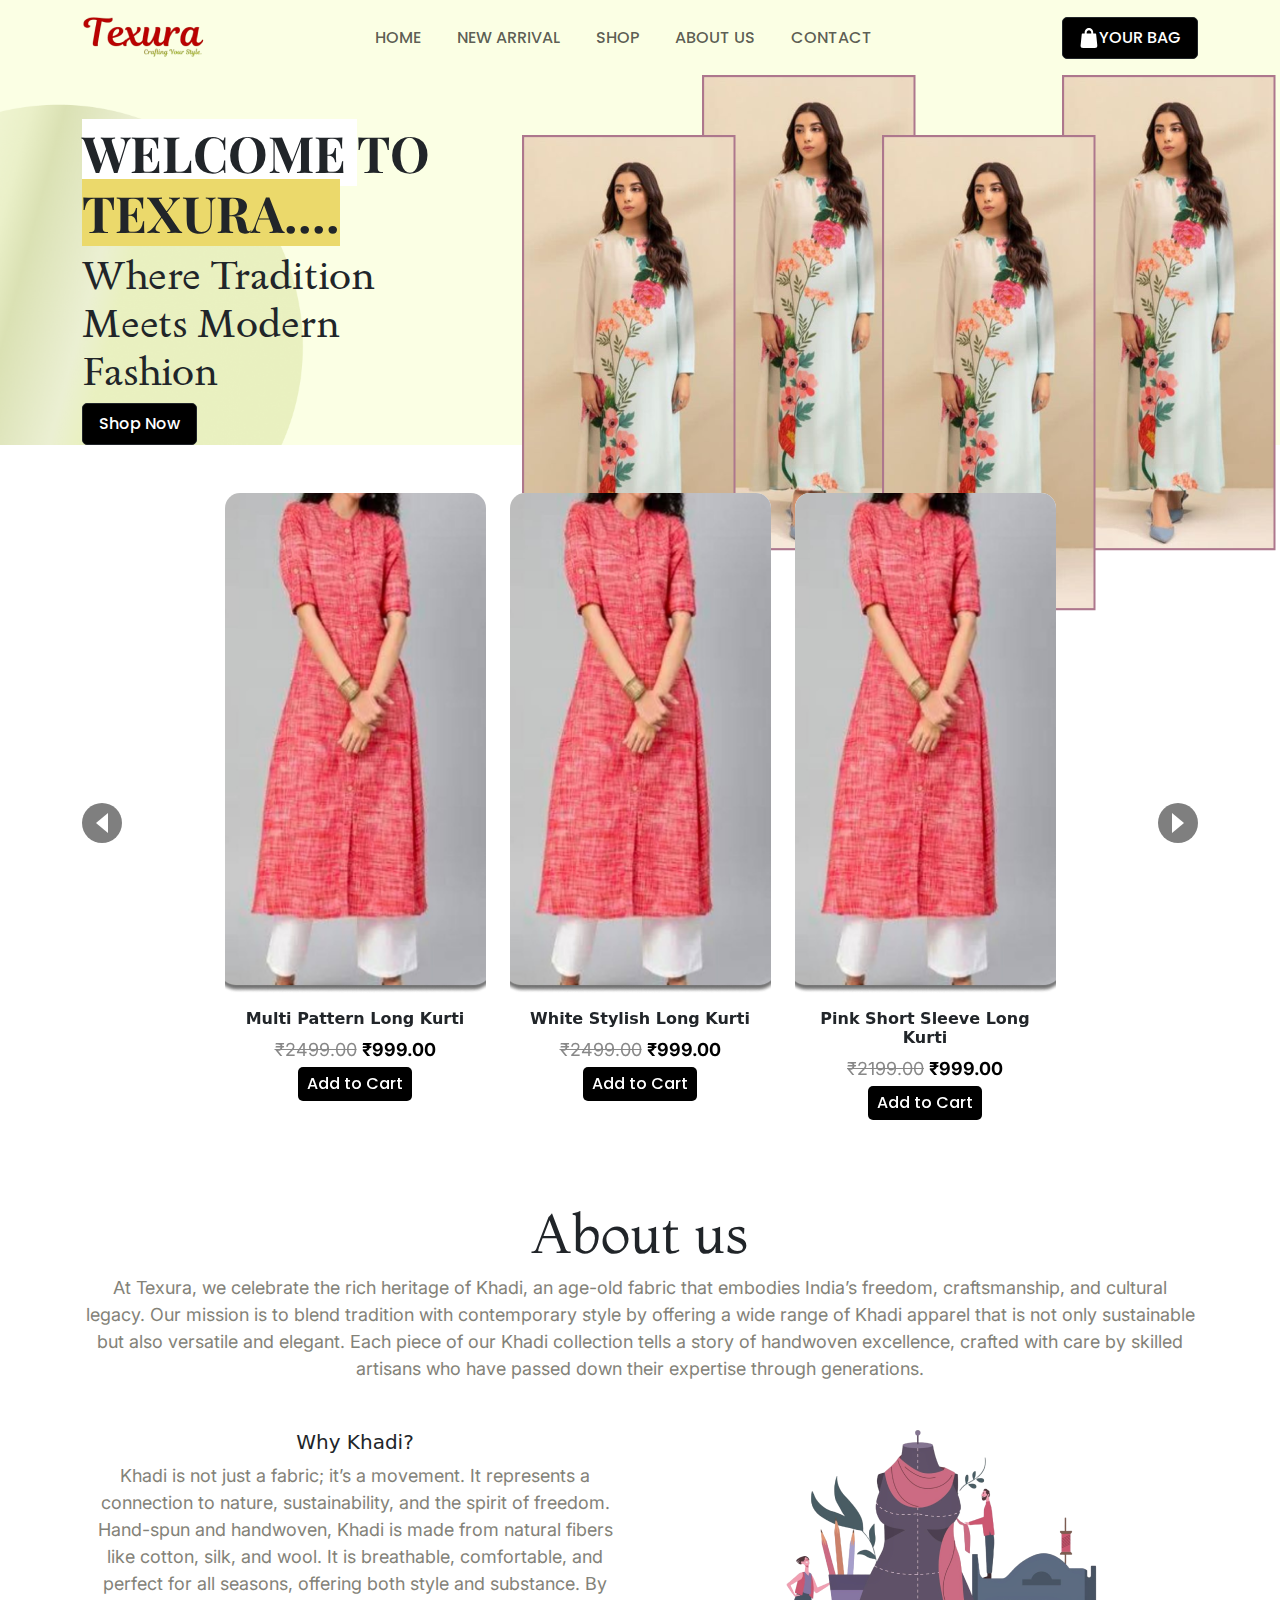
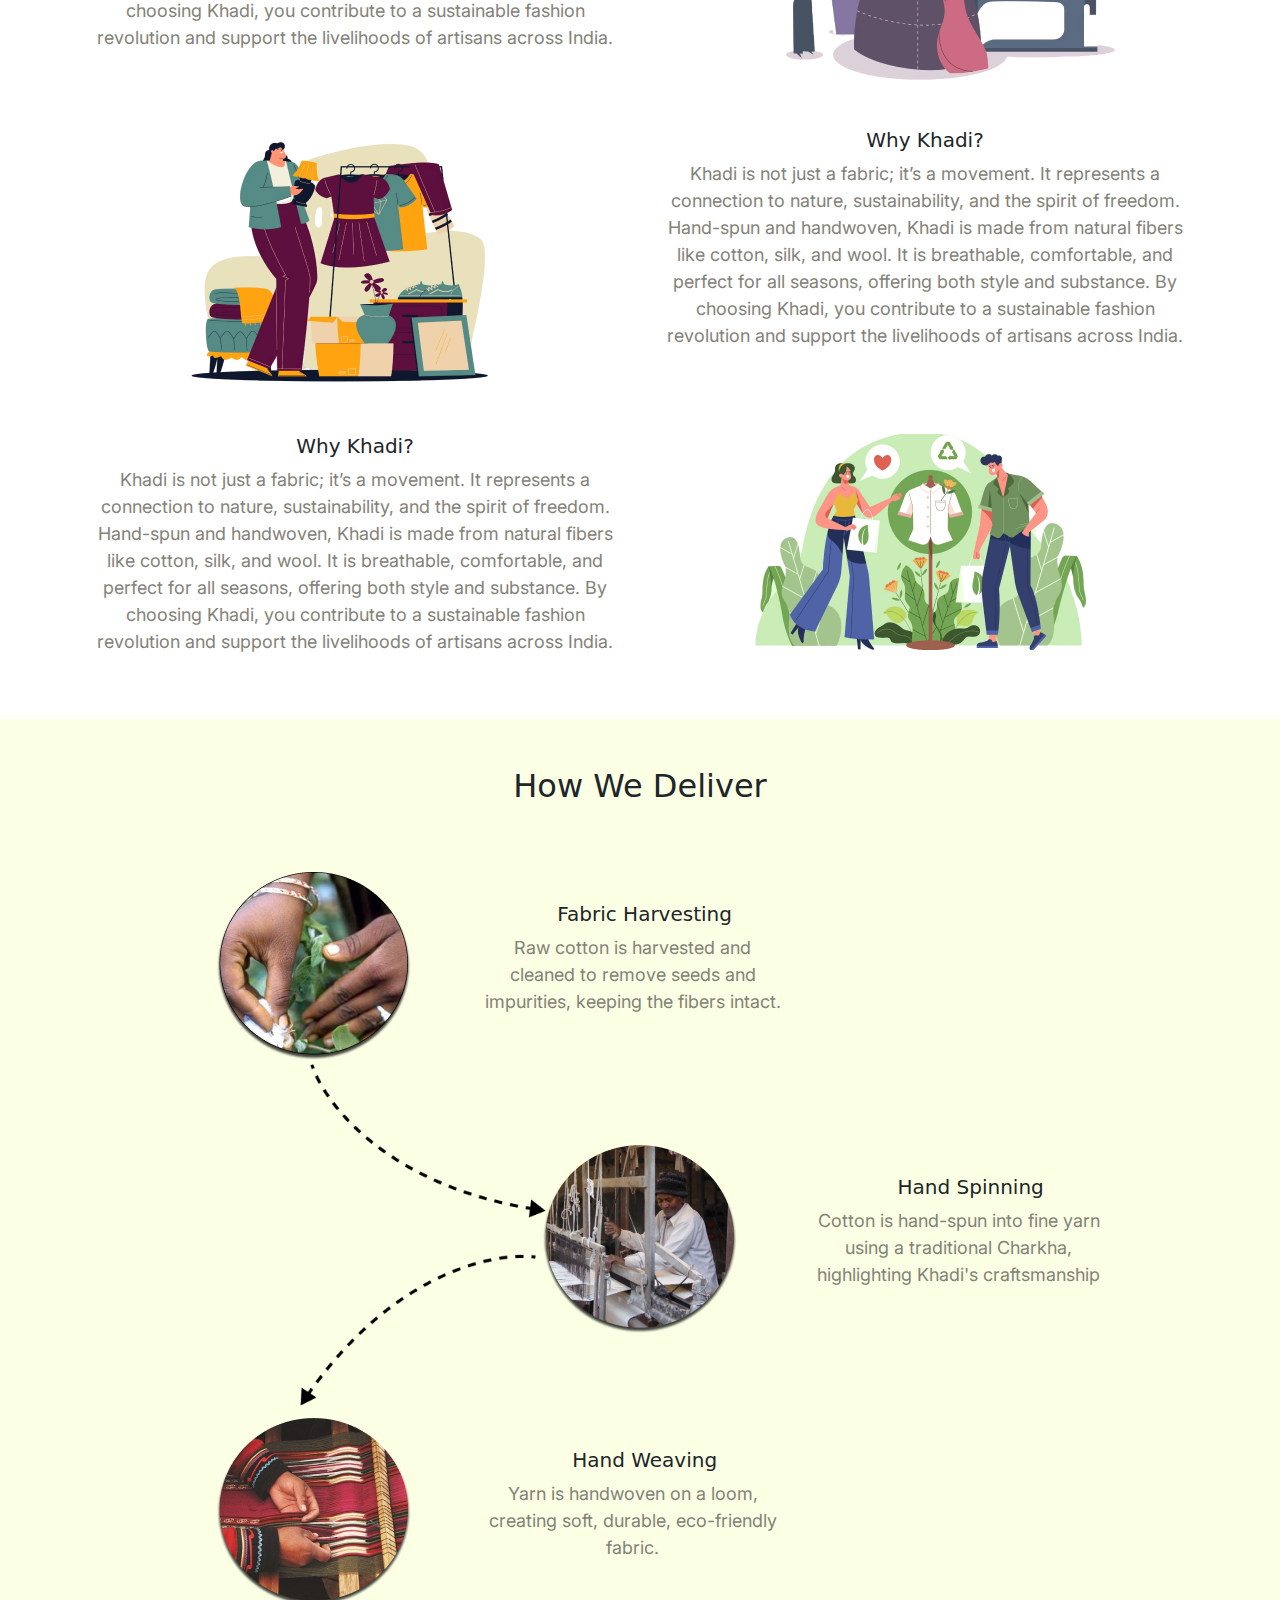
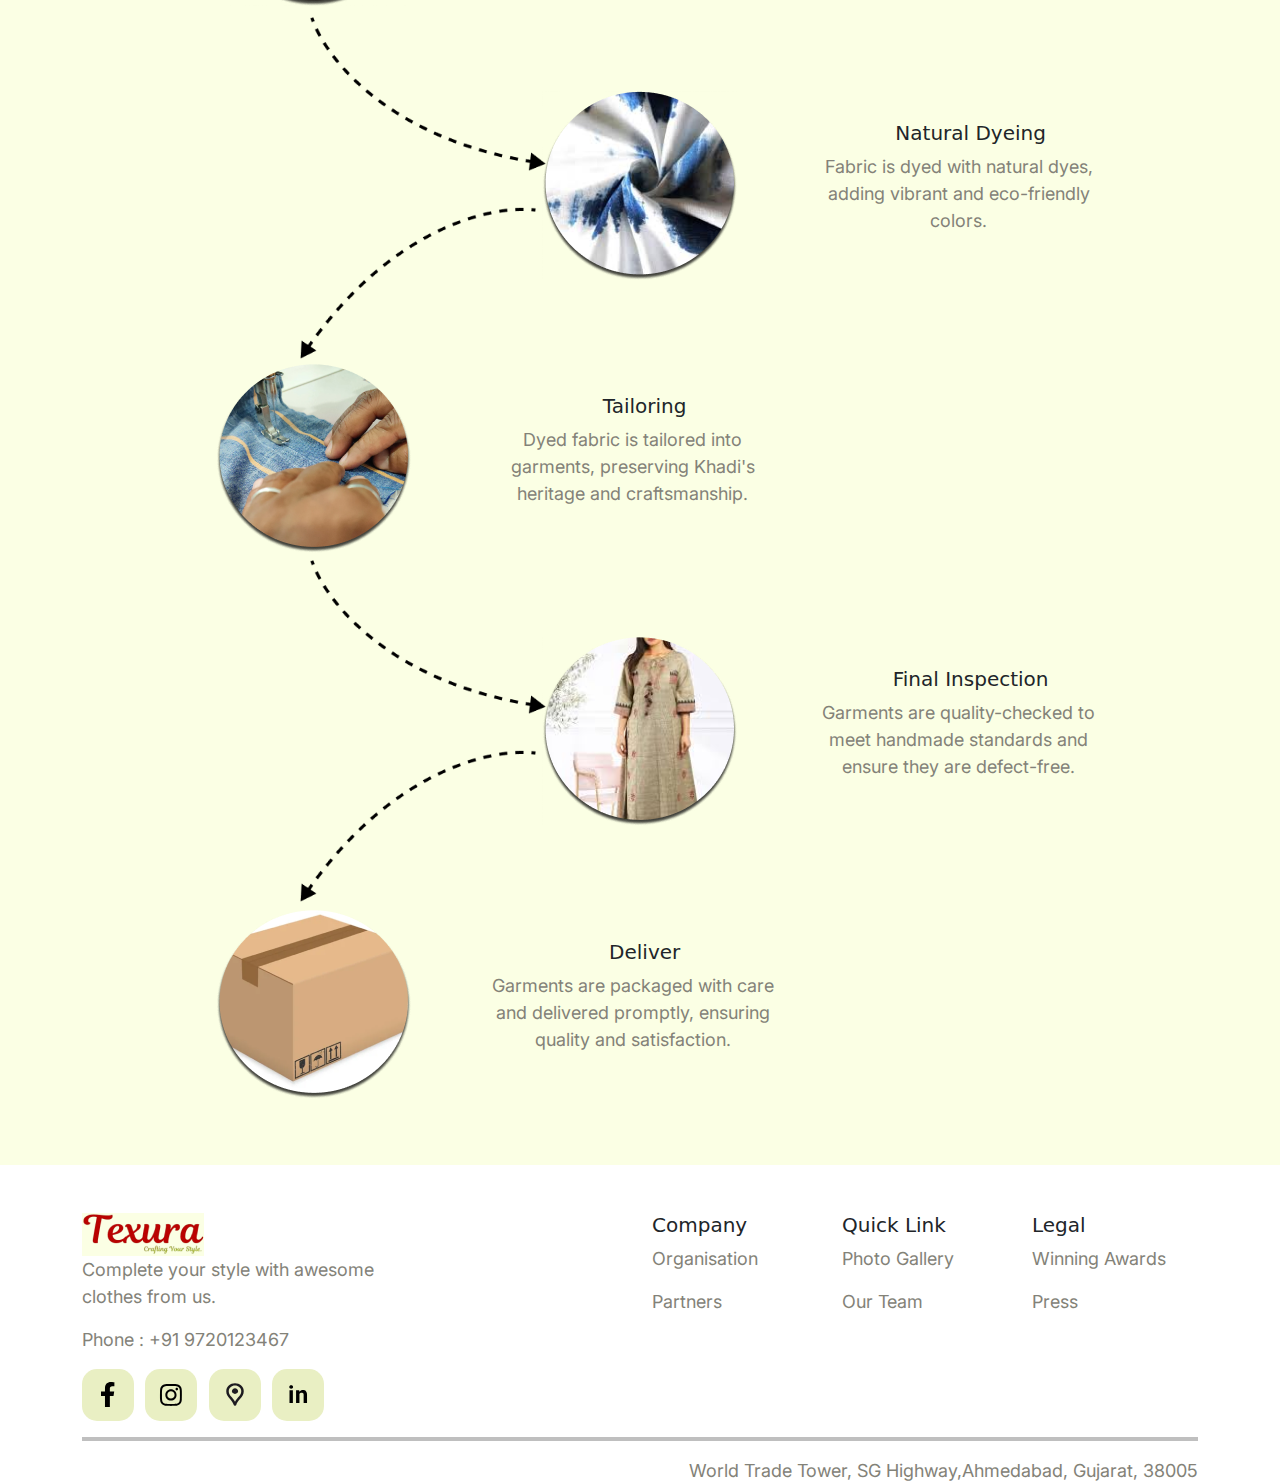
==== commit c64f2b5b: "first commit" ====
--- a/index.html
+++ b/index.html
@@ -113,8 +113,7 @@
                   </li>
                   <li class="nav-item">
                     <a class="nav-link" aria-current="page" href="#contact__section">CONTACT</a>
-                  </li>
-                  
+                  </li>                  
             </ul> 
             <ul class="navbar-nav ms-auto mb-2 mb-lg-0"> 
                   <a type="button" class="btn btn-lg btn-dark" href="cart.html"> <svg width="20" height="20" viewBox="0 0 31 36" fill="none" xmlns="http://www.w3.org/2000/svg">
@@ -138,6 +137,7 @@
           </div>
 
           <div class="col-12 col-md-8">
+            
             <div class="position-relative home">
               <img
                 src="img/home.png"
@@ -149,6 +149,7 @@
               class="position-absolute image2"
                 alt="Vector graphic 1"
               />
+              
               <img
               src="img/home.png"
               class="position-absolute image3"
@@ -159,8 +160,8 @@
               class="position-absolute image4"
                 alt="Vector graphic 2"
               />
-            </div>
-          
+            </div>  
+               
           </div>
         </div>
       </div>
@@ -513,6 +514,7 @@
     </div>
  
   </div>
+  <script src="js/sccript.js"></script>
 
 
 
--- a/css/style.css
+++ b/css/style.css
@@ -81,8 +81,8 @@
 .span2{
 background-color: #EBD96B;
 }
-.circle{
-background-image: url('../img/circle.png');
+.fashion{
+background-image: url('../img/circle2.png');
 background-repeat: no-repeat;
 background-size: cover;
 }
@@ -104,11 +104,7 @@
     top: 60px;
 }
 
-.fashion{
-    background-color: #FBFFE4;
-    height: 100vh;
-    padding-top: 30px;    
-}
+
 
 
 
